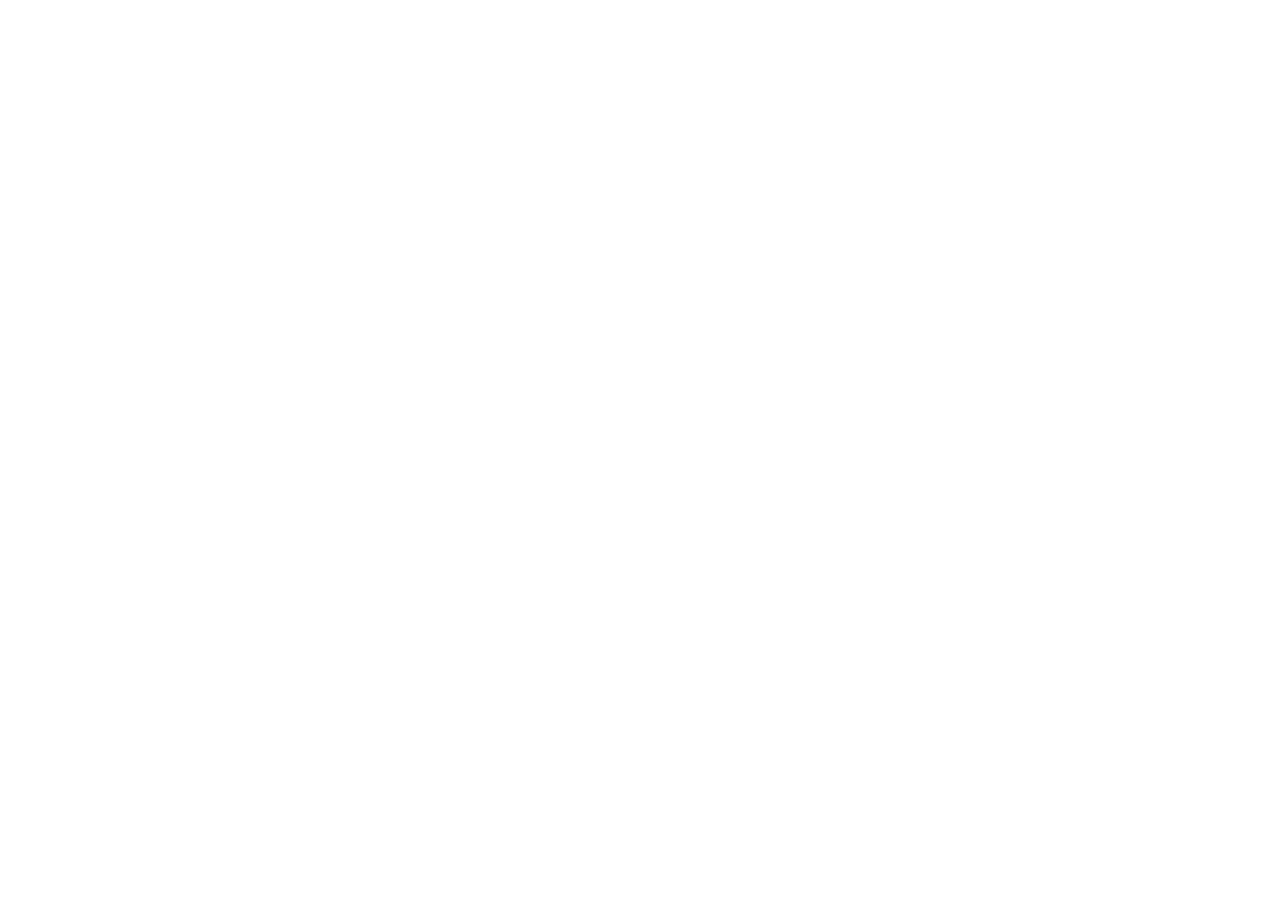
==== personal_portfolio/index.html @ e6aa301c "Add navigation bar and welcome section" ====
<!DOCTYPE html>
<html>
    <head>
        <link rel="stylesheet" href="main.css" type="text/css">
        <!-- Yahoo css reset -->
        <link rel="stylesheet" type="text/css" href="http://yui.yahooapis.com/2.8.0r4/build/reset/reset-min.css">
        <title>jaredait's Portfolio</title>
    </head>
    <body>
        <div id="welcome-section" class="welcome">
            <!--Navigation bar-->
            <nav id="navigation-bar" clas="navbar">
                
            </nav>
        </div>
    </body>
</html>
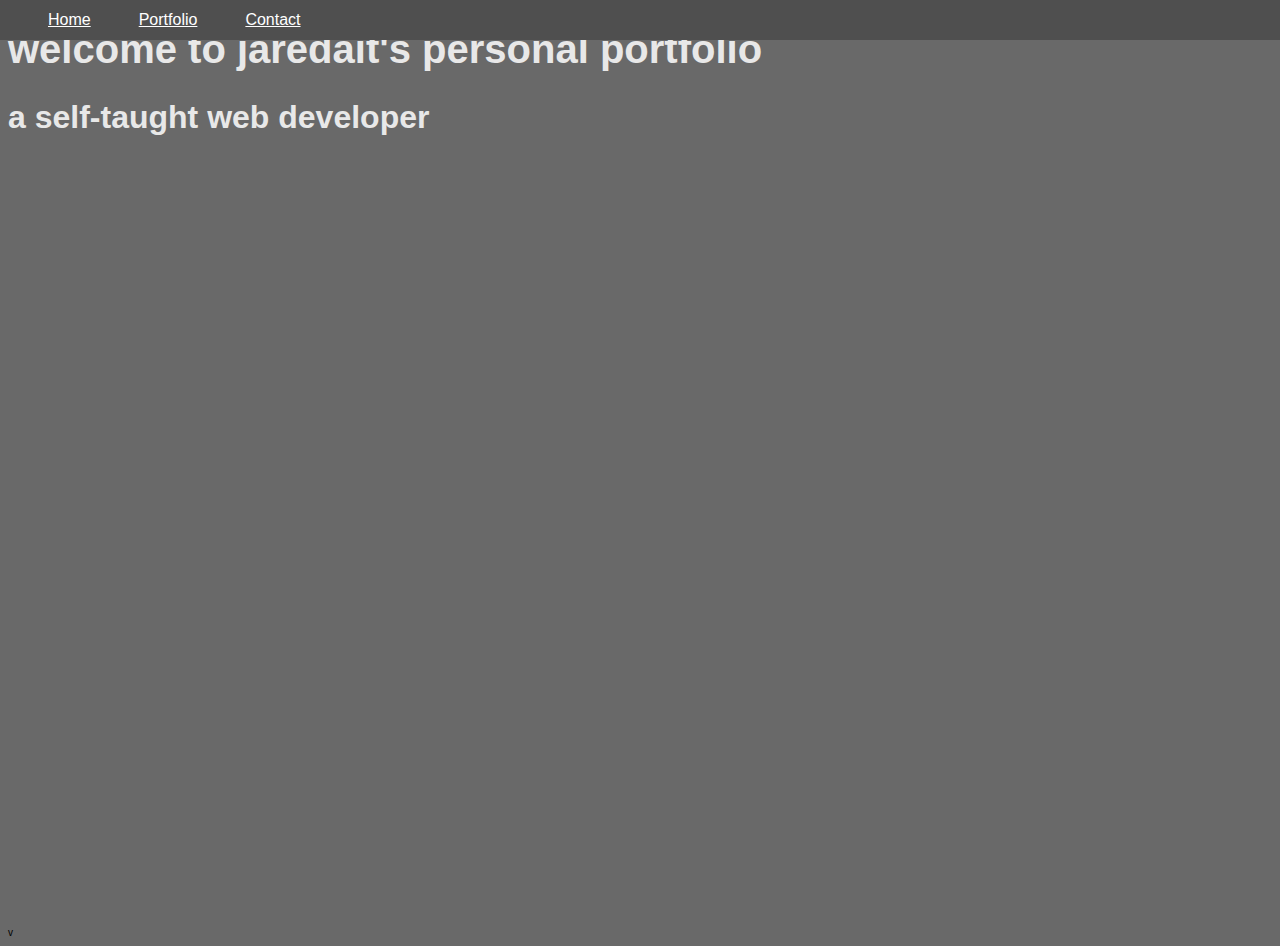
==== commit edfa3220: "Add style to the navbar" ====
--- a/personal_portfolio/index.html
+++ b/personal_portfolio/index.html
@@ -2,16 +2,21 @@
 <html>
     <head>
         <link rel="stylesheet" href="main.css" type="text/css">
-        <!-- Yahoo css reset -->
-        <link rel="stylesheet" type="text/css" href="http://yui.yahooapis.com/2.8.0r4/build/reset/reset-min.css">
         <title>jaredait's Portfolio</title>
     </head>
     <body>
         <div id="welcome-section" class="welcome">
             <!--Navigation bar-->
-            <nav id="navigation-bar" clas="navbar">
-                
+            <nav id="navigation-bar" class="navbar">
+                <a href="#">Home</a>
+                <a href="#">Portfolio</a>
+                <a href="#">Contact</a>
             </nav>
-        </div>
+            <!-- Heading and welcome message-->
+            <div class="welcome-message">
+                <h1>welcome to jaredait's personal portfolio</h1>
+                <h2>a self-taught web developer</h2>
+            </div>
+        </div>v
     </body>
 </html>--- a/personal_portfolio/main.css
+++ b/personal_portfolio/main.css
@@ -0,0 +1,46 @@
+:root{
+    --color1: hsl(0, 0%, 31%);
+    --color2: hsl(0, 0%, 41%);
+    --color3: hsl(0, 0%, 91%);
+}
+body{
+    font-family:'Trebuchet MS', 'Lucida Sans Unicode', 'Lucida Grande', 'Lucida Sans', Arial, sans-serif;
+    font-size: 62.5%;
+    background-color:  var(--color2);
+}
+h1{
+    font-size: 2.5rem;
+}
+h2{
+    font-size: 2rem;
+}
+a{
+    color: #fff;
+}
+a:hover{
+    color: purple;
+}
+/* Welcome section */
+.welcome{
+    width: 100%;
+    height: 100vh;
+    color: var(--color3);
+    display: relative;
+}
+.navbar{
+    position: fixed;
+    display: flex;
+    grid-area: navigation-bar;
+    top: 0px;
+    left: 0px;
+    width: 100%;
+    height: 40px;
+    background-color: var(--color1);
+    font-size: 1rem;
+    justify-content: flex-start;
+    align-items: center;
+    padding: 0 3rem 0 3rem;
+}
+#navigation-bar a{
+    margin-right: 3rem;
+}
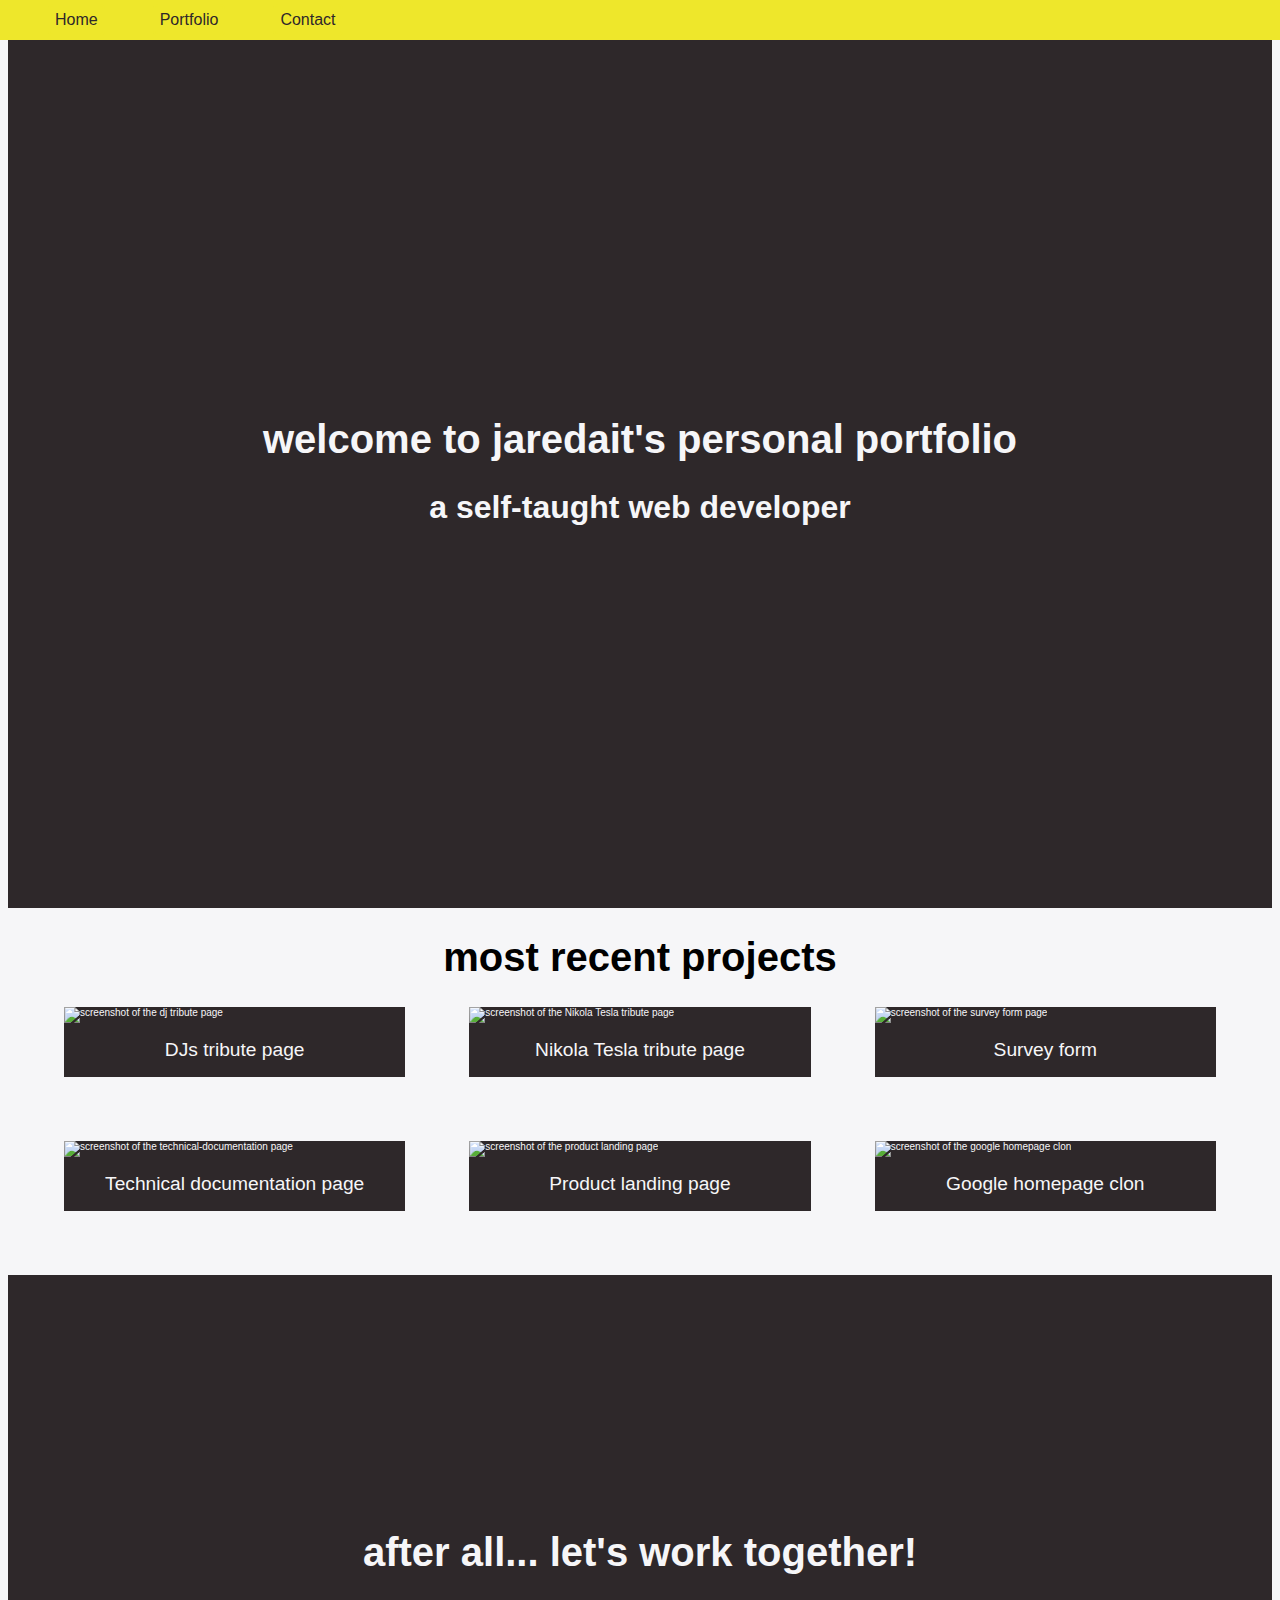
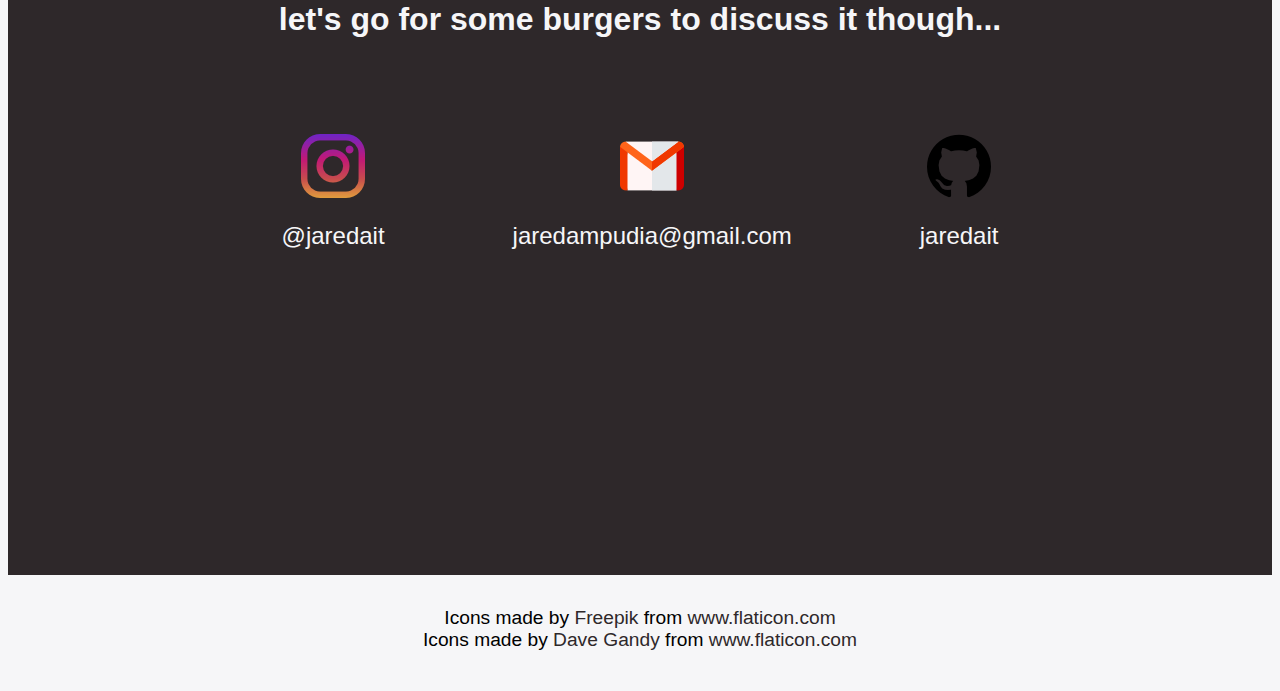
==== commit f4478253: "Add responsive design" ====
--- a/personal_portfolio/index.html
+++ b/personal_portfolio/index.html
@@ -1,3 +1,4 @@
+<!-- completar media queries. acomodar navbar y contact-->
 <!DOCTYPE html>
 <html>
     <head>
@@ -5,18 +6,88 @@
         <title>jaredait's Portfolio</title>
     </head>
     <body>
-        <div id="welcome-section" class="welcome">
+        <section id="welcome-section" class="welcome">
             <!--Navigation bar-->
-            <nav id="navigation-bar" class="navbar">
-                <a href="#">Home</a>
-                <a href="#">Portfolio</a>
-                <a href="#">Contact</a>
+            <nav id="navbar" class="navbar">
+                <a href="#welcome-section">Home</a>
+                <a href="#projects">Portfolio</a>
+                <a href="#contact">Contact</a>
             </nav>
             <!-- Heading and welcome message-->
-            <div class="welcome-message">
-                <h1>welcome to jaredait's personal portfolio</h1>
-                <h2>a self-taught web developer</h2>
+            <h1>welcome to jaredait's personal portfolio</h1>
+            <h2>a self-taught web developer</h2>
+        </section>
+        <section id="projects">
+            <h1>most recent projects</h1>
+            <div class="projects-container">
+                <!-- tribute page DJ-->
+                <a class="project-tile" href="/../tribute_page/index.html" target="_blank">
+                    <figure>
+                        <img class="page-screenshot" src="images/dj-tribute-page.png" alt="screenshot of the dj tribute page">
+                        <figcaption>DJs tribute page</figcaption>
+                    </figure>
+                </a>
+                <!-- tribute page Tesla-->
+                <a class="project-tile" href="/../nikola_Tesla/index.html" target="_blank">
+                    <figure>
+                        <img class="page-screenshot" src="images/nikola-tesla.png" alt="screenshot of the Nikola Tesla tribute page">
+                        <figcaption>Nikola Tesla tribute page</figcaption>
+                    </figure>
+                </a>
+                <!-- survey form-->
+                <a class="project-tile" href="/../survey_form/index.html" target="_blank">
+                    <figure>
+                        <img class="page-screenshot" src="images/survey-form.png" alt="screenshot of the survey form page">
+                        <figcaption>Survey form</figcaption>
+                    </figure>
+                </a>
+                <!-- technical documentation page-->
+                <a class="project-tile" href="/../technical_documentation_page/index.html" target="_blank">
+                    <figure>
+                        <img class="page-screenshot" src="images/technical-documentation.png" alt="screenshot of the technical-documentation page">
+                        <figcaption>Technical documentation page</figcaption>
+                    </figure>
+                </a>
+                <!-- product landing page-->
+                <a class="project-tile" href="/../product_landing_page/index.html" target="_blank">
+                    <figure>
+                        <img class="page-screenshot" src="images/product-landing-page.png" alt="screenshot of the product landing page">
+                        <figcaption>Product landing page</figcaption>
+                    </figure>
+                </a>
+                <!-- Google homepage clon-->
+                <a class="project-tile" href="/../google-homepage/index.html" target="_blank">
+                    <figure>
+                        <img class="page-screenshot" src="images/Google-Homepage.png" alt="screenshot of the google homepage clon">
+                        <figcaption>Google homepage clon</figcaption>
+                    </figure>
+                </a>
+
             </div>
-        </div>v
+        </section>
+        <section id="contact" class="contact-info welcome">
+            <h1>after all... let's work together!</h1>
+            <h2>let's go for some burgers to discuss it though...</h2>
+            <div id="social-med" class="social-media">
+                <a href="#">
+                    <img class="social-icon" src="images/instagram.png" alt="instagram logo">
+                    <p>@jaredait</p>
+                </a>
+                <a href="#">
+                    <img class="social-icon" src="images/gmail.png" alt="gmail logo">
+                    <p>jaredampudia@gmail.com</p>
+                </a>
+                <a id="profile-link" href="https://github.com/jaredait" target="_blank">
+                    <img class="social-icon" src="images/github-logo.png" alt="github-logo">
+                    <p>jaredait</p>
+                </a>
+            </div>
+        </section>
+        <footer>
+            <div>Icons made by <a href="https://www.flaticon.com/authors/freepik" title="Freepik">Freepik</a> from <a href="https://www.flaticon.com/" title="Flaticon">www.flaticon.com</a></div>
+            <div>Icons made by <a href="https://www.flaticon.com/authors/dave-gandy" title="Dave Gandy">Dave Gandy</a> from <a href="https://www.flaticon.com/" title="Flaticon"> www.flaticon.com</a></div>
+        </footer>
+
     </body>
-</html>+</html>
+<script src="https://cdn.freecodecamp.org/testable-projects-fcc/v1/bundle.js"></script>
--- a/personal_portfolio/main.css
+++ b/personal_portfolio/main.css
@@ -1,46 +1,218 @@
 :root{
-    --color1: hsl(0, 0%, 31%);
-    --color2: hsl(0, 0%, 41%);
-    --color3: hsl(0, 0%, 91%);
+    --main-black: hsl(340, 7%, 17%);
+    --main-yellow: hsl(58, 85%, 55%);
+    --main-white: hsl(240, 14%, 97%);
+    --main-red: hsl(354, 100%, 71%);
 }
 body{
     font-family:'Trebuchet MS', 'Lucida Sans Unicode', 'Lucida Grande', 'Lucida Sans', Arial, sans-serif;
     font-size: 62.5%;
-    background-color:  var(--color2);
+    background-color:  var(--main-white);
 }
 h1{
+    text-align: center;
     font-size: 2.5rem;
 }
 h2{
+    text-align: center;
     font-size: 2rem;
 }
-a{
-    color: #fff;
-}
-a:hover{
-    color: purple;
-}
+
 /* Welcome section */
 .welcome{
     width: 100%;
     height: 100vh;
-    color: var(--color3);
-    display: relative;
+    color: var(--main-white);
+    display: flex;
+    flex-direction: column;
+    align-items: center;
+    justify-content: center;;
+    background-color:  var(--main-black);
+    margin: 0;
+
 }
 .navbar{
     position: fixed;
     display: flex;
-    grid-area: navigation-bar;
     top: 0px;
     left: 0px;
     width: 100%;
     height: 40px;
-    background-color: var(--color1);
+    background-color: var(--main-yellow);
     font-size: 1rem;
     justify-content: flex-start;
     align-items: center;
     padding: 0 3rem 0 3rem;
 }
-#navigation-bar a{
+#navbar a{
     margin-right: 3rem;
-}
+    color: var(--main-black);
+    padding: 3px;
+    text-decoration: none;
+    border: solid;
+    border-width: 2px;
+    padding: 5px;
+    border-radius: 5px;
+    border-color: var(--main-yellow);
+}
+#navbar a:hover{
+    border: solid;
+    border-width: 2px;
+    padding: 5px;
+    border-radius: 5px;
+    border-color: var(--main-black);
+}
+#welcome-section h1, h2{
+    justify-content: center;
+    margin-bottom: 0;
+}
+/* Projects section */
+#projects{
+    display: flex;
+    flex-direction: column;
+    justify-content: center;
+    align-items: center;
+    width: 100%;
+    height: auto;
+    background-color: var(--main-white);
+
+}
+#projects a{
+    color: var(--main-white);
+    text-decoration: none;
+}
+#projects a:hover{
+    transform: scale(1.025);
+    box-shadow: 0 0 10px 3px hsl(0, 0%, 67%);
+}
+
+#projects figcaption{
+    padding: 1rem;
+    font-size: 1.2rem;
+    text-align: center;
+
+}
+.projects-container{
+    width: 90vw;
+    height: auto;
+    min-width: 400px;
+    display: grid;
+    grid-template-columns: repeat(auto-fit, minmax(300px, 1fr));
+    grid-gap: 4rem;
+    padding-bottom: 4rem;
+}
+.page-screenshot{
+    max-width: 100%;
+    height: auto;
+}
+.project-tile{
+    background-color: var(--main-black);
+}
+#projects figure{
+    margin: 0;
+    padding: 0;    
+}
+/* Contact */
+.contact-info{
+    display: flex;
+    flex-direction: column;
+    align-items: center;
+    padding: 25vh, 10vw, 25vh, 10vw;  
+}
+#contact h1, h2{
+    justify-content: center;
+    margin-bottom: 0;
+}
+.social-media{
+    display: flex;
+    flex-direction: row;
+    justify-content: center;
+    align-items: center;
+    width: 100vw;
+    height: auto;
+    margin: 2rem;
+}
+#social-med p{
+    margin-bottom: 0;
+}
+#social-med a{
+    font-size: 1.5rem;
+    color: var(--main-white);
+    text-decoration: none;
+    margin: 3rem;
+    display: flex;
+    flex-direction: column;
+    align-items: center;
+    padding: 1rem;
+    border-radius: 10px;
+}
+#social-med a:hover{
+    transform: scale(1.025);
+    box-shadow: 0 0 10px 3px hsl(0, 0%, 9%);
+}
+.social-icon{
+    max-width: 64px;
+    height: auto;
+}
+footer{
+    width: 100%;
+    height: auto;
+    background-color: var(--main-white);
+    position: relative;
+    bottom: 0px;
+    display: flex;
+    flex-direction: column;
+    align-items: center;
+    font-size: 1.2rem;
+    padding: 2rem 0 2rem 0;
+}
+footer a{
+    color: var(--main-black);
+    text-decoration: none;
+}
+footer a:hover{
+    color: var(--main-red);
+}
+/* Media Queries */
+@media (max-width: 800px)
+{
+    #social-med a{
+        font-size: 1.2rem;
+        margin: 1.5rem;
+ 
+    }
+}
+
+@media (max-width: 600px)
+{
+    #navbar a{
+        margin-right: 1rem;
+        color: var(--main-black);
+        padding: 3px;
+        text-decoration: none;
+        border: solid;
+        border-width: 2px;
+        padding: 5px;
+        border-radius: 5px;
+        border-color: var(--main-yellow);
+    }
+    .contact-info{ 
+        height: auto;
+    }
+    .social-media{
+        display: flex;
+        flex-direction: column;
+        justify-content: center;
+        align-items: center;
+        width: 100vw;
+        height: auto;
+        margin: 0;
+    }
+    #social-med a{
+        font-size: 1.2rem;
+        margin-bottom: 0.5rem;
+    }
+}
+
+
+
